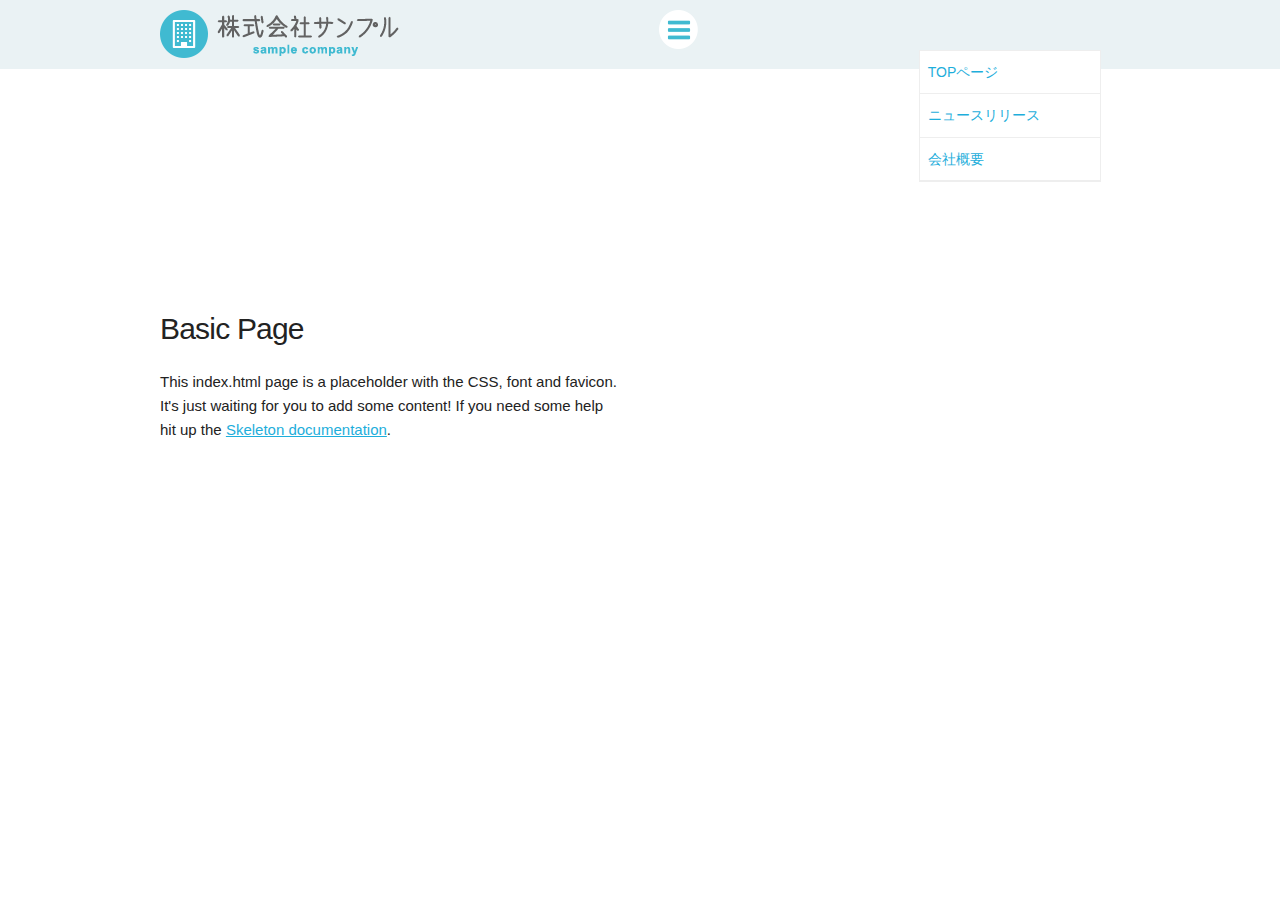
==== index.html @ 2bb3c552 "headerまで" ====
<!DOCTYPE html>
<html lang="ja">
<head>

  <!-- Basic Page Needs
  –––––––––––––––––––––––––––––––––––––––––––––––––– -->
  <meta charset="utf-8">
  <title>Your page title here :)</title>
  <meta name="description" content="">
  <meta name="author" content="">

  <!-- Mobile Specific Metas
  –––––––––––––––––––––––––––––––––––––––––––––––––– -->
  <meta name="viewport" content="width=device-width, initial-scale=1">

  
  <!-- CSS
  –––––––––––––––––––––––––––––––––––––––––––––––––– -->
  <link rel="stylesheet" href="css/normalize.css">
  <link rel="stylesheet" href="css/skeleton.css">
  <link rel="stylesheet" href="css/sample.css">

  <!-- Favicon
  –––––––––––––––––––––––––––––––––––––––––––––––––– -->
  <link rel="icon" type="image/png" href="images/favicon.png">

</head>
<body>
<header>
  <div id="header_in" class="container">
    <div class="row">
      <div class="six columns logo">

        <img class="u-max-full-width" src="images/top/logo.png" alt="株式会社サンプル" srcset="images/top/logo@2x.png 2x" />

      </div>
      <div class="six columns navi">

        <div class="sp_navi">
          <img id="sp_navi_btn" class="u-max-full-width" src="images/top/sp_navi.png" alt="sp_navi" srcset="images/top/sp_navi@2x.png 2x" />

          <ul class="sp_navi_li">
            <li><a href="index.html">TOPページ</a></li>
            <li><a href="news.html">ニュースリリース</a></li>
            <li><a href="company.html">会社概要</a></li>
          </ul>
        </div>
        <!-- sp_navi -->

      </div>
    </div>
    <!-- row -->
 </div>
  <!-- header_in -->
</header>
  <!-- Primary Page Layout
  –––––––––––––––––––––––––––––––––––––––––––––––––– -->
  <div class="container">
    <div class="row">
      <div class="one-half column" style="margin-top: 25%">
        <h4>Basic Page</h4>
        <p>This index.html page is a placeholder with the CSS, font and favicon. It's just waiting for you to add some content! If you need some help hit up the <a href="http://www.getskeleton.com">Skeleton documentation</a>.</p>
      </div>
    </div>
  </div>

<!-- End Document
  –––––––––––––––––––––––––––––––––––––––––––––––––– -->
</body>
</html>
---- css/skeleton.css ----
/*
* Skeleton V2.0.4
* Copyright 2014, Dave Gamache
* www.getskeleton.com
* Free to use under the MIT license.
* http://www.opensource.org/licenses/mit-license.php
* 12/29/2014
*/


/* Table of contents
––––––––––––––––––––––––––––––––––––––––––––––––––
- Grid
- Base Styles
- Typography
- Links
- Buttons
- Forms
- Lists
- Code
- Tables
- Spacing
- Utilities
- Clearing
- Media Queries
*/


/* Grid
–––––––––––––––––––––––––––––––––––––––––––––––––– */
.container {
  position: relative;
  width: 100%;
  max-width: 960px;
  margin: 0 auto;
  padding: 0 20px;
  box-sizing: border-box; }
.column,
.columns {
  width: 100%;
  float: left;
  box-sizing: border-box; }

/* For devices larger than 400px */
@media (min-width: 400px) {
  .container {
    width: 85%;
    padding: 0; }
}

/* For devices larger than 550px */
@media (min-width: 550px) {
  .container {
    width: 80%; }
  .column,
  .columns {
    margin-left: 4%; }
  .column:first-child,
  .columns:first-child {
    margin-left: 0; }

  .one.column,
  .one.columns                    { width: 4.66666666667%; }
  .two.columns                    { width: 13.3333333333%; }
  .three.columns                  { width: 22%;            }
  .four.columns                   { width: 30.6666666667%; }
  .five.columns                   { width: 39.3333333333%; }
  .six.columns                    { width: 48%;            }
  .seven.columns                  { width: 56.6666666667%; }
  .eight.columns                  { width: 65.3333333333%; }
  .nine.columns                   { width: 74.0%;          }
  .ten.columns                    { width: 82.6666666667%; }
  .eleven.columns                 { width: 91.3333333333%; }
  .twelve.columns                 { width: 100%; margin-left: 0; }

  .one-third.column               { width: 30.6666666667%; }
  .two-thirds.column              { width: 65.3333333333%; }

  .one-half.column                { width: 48%; }

  /* Offsets */
  .offset-by-one.column,
  .offset-by-one.columns          { margin-left: 8.66666666667%; }
  .offset-by-two.column,
  .offset-by-two.columns          { margin-left: 17.3333333333%; }
  .offset-by-three.column,
  .offset-by-three.columns        { margin-left: 26%;            }
  .offset-by-four.column,
  .offset-by-four.columns         { margin-left: 34.6666666667%; }
  .offset-by-five.column,
  .offset-by-five.columns         { margin-left: 43.3333333333%; }
  .offset-by-six.column,
  .offset-by-six.columns          { margin-left: 52%;            }
  .offset-by-seven.column,
  .offset-by-seven.columns        { margin-left: 60.6666666667%; }
  .offset-by-eight.column,
  .offset-by-eight.columns        { margin-left: 69.3333333333%; }
  .offset-by-nine.column,
  .offset-by-nine.columns         { margin-left: 78.0%;          }
  .offset-by-ten.column,
  .offset-by-ten.columns          { margin-left: 86.6666666667%; }
  .offset-by-eleven.column,
  .offset-by-eleven.columns       { margin-left: 95.3333333333%; }

  .offset-by-one-third.column,
  .offset-by-one-third.columns    { margin-left: 34.6666666667%; }
  .offset-by-two-thirds.column,
  .offset-by-two-thirds.columns   { margin-left: 69.3333333333%; }

  .offset-by-one-half.column,
  .offset-by-one-half.columns     { margin-left: 52%; }

}


/* Base Styles
–––––––––––––––––––––––––––––––––––––––––––––––––– */
/* NOTE
html is set to 62.5% so that all the REM measurements throughout Skeleton
are based on 10px sizing. So basically 1.5rem = 15px :) */
html {
  font-size: 62.5%; }
body {
  font-size: 1.5em; /* currently ems cause chrome bug misinterpreting rems on body element */
  line-height: 1.6;
  font-weight: 400;
  font-family: "Raleway", "HelveticaNeue", "Helvetica Neue", Helvetica, Arial, sans-serif;
  color: #222; }


/* Typography
–––––––––––––––––––––––––––––––––––––––––––––––––– */
h1, h2, h3, h4, h5, h6 {
  margin-top: 0;
  margin-bottom: 2rem;
  font-weight: 300; }
h1 { font-size: 4.0rem; line-height: 1.2;  letter-spacing: -.1rem;}
h2 { font-size: 3.6rem; line-height: 1.25; letter-spacing: -.1rem; }
h3 { font-size: 3.0rem; line-height: 1.3;  letter-spacing: -.1rem; }
h4 { font-size: 2.4rem; line-height: 1.35; letter-spacing: -.08rem; }
h5 { font-size: 1.8rem; line-height: 1.5;  letter-spacing: -.05rem; }
h6 { font-size: 1.5rem; line-height: 1.6;  letter-spacing: 0; }

/* Larger than phablet */
@media (min-width: 550px) {
  h1 { font-size: 5.0rem; }
  h2 { font-size: 4.2rem; }
  h3 { font-size: 3.6rem; }
  h4 { font-size: 3.0rem; }
  h5 { font-size: 2.4rem; }
  h6 { font-size: 1.5rem; }
}

p {
  margin-top: 0; }


/* Links
–––––––––––––––––––––––––––––––––––––––––––––––––– */
a {
  color: #1EAEDB; }
a:hover {
  color: #0FA0CE; }


/* Buttons
–––––––––––––––––––––––––––––––––––––––––––––––––– */
.button,
button,
input[type="submit"],
input[type="reset"],
input[type="button"] {
  display: inline-block;
  height: 38px;
  padding: 0 30px;
  color: #555;
  text-align: center;
  font-size: 11px;
  font-weight: 600;
  line-height: 38px;
  letter-spacing: .1rem;
  text-transform: uppercase;
  text-decoration: none;
  white-space: nowrap;
  background-color: transparent;
  border-radius: 4px;
  border: 1px solid #bbb;
  cursor: pointer;
  box-sizing: border-box; }
.button:hover,
button:hover,
input[type="submit"]:hover,
input[type="reset"]:hover,
input[type="button"]:hover,
.button:focus,
button:focus,
input[type="submit"]:focus,
input[type="reset"]:focus,
input[type="button"]:focus {
  color: #333;
  border-color: #888;
  outline: 0; }
.button.button-primary,
button.button-primary,
input[type="submit"].button-primary,
input[type="reset"].button-primary,
input[type="button"].button-primary {
  color: #FFF;
  background-color: #33C3F0;
  border-color: #33C3F0; }
.button.button-primary:hover,
button.button-primary:hover,
input[type="submit"].button-primary:hover,
input[type="reset"].button-primary:hover,
input[type="button"].button-primary:hover,
.button.button-primary:focus,
button.button-primary:focus,
input[type="submit"].button-primary:focus,
input[type="reset"].button-primary:focus,
input[type="button"].button-primary:focus {
  color: #FFF;
  background-color: #1EAEDB;
  border-color: #1EAEDB; }


/* Forms
–––––––––––––––––––––––––––––––––––––––––––––––––– */
input[type="email"],
input[type="number"],
input[type="search"],
input[type="text"],
input[type="tel"],
input[type="url"],
input[type="password"],
textarea,
select {
  height: 38px;
  padding: 6px 10px; /* The 6px vertically centers text on FF, ignored by Webkit */
  background-color: #fff;
  border: 1px solid #D1D1D1;
  border-radius: 4px;
  box-shadow: none;
  box-sizing: border-box; }
/* Removes awkward default styles on some inputs for iOS */
input[type="email"],
input[type="number"],
input[type="search"],
input[type="text"],
input[type="tel"],
input[type="url"],
input[type="password"],
textarea {
  -webkit-appearance: none;
     -moz-appearance: none;
          appearance: none; }
textarea {
  min-height: 65px;
  padding-top: 6px;
  padding-bottom: 6px; }
input[type="email"]:focus,
input[type="number"]:focus,
input[type="search"]:focus,
input[type="text"]:focus,
input[type="tel"]:focus,
input[type="url"]:focus,
input[type="password"]:focus,
textarea:focus,
select:focus {
  border: 1px solid #33C3F0;
  outline: 0; }
label,
legend {
  display: block;
  margin-bottom: .5rem;
  font-weight: 600; }
fieldset {
  padding: 0;
  border-width: 0; }
input[type="checkbox"],
input[type="radio"] {
  display: inline; }
label > .label-body {
  display: inline-block;
  margin-left: .5rem;
  font-weight: normal; }


/* Lists
–––––––––––––––––––––––––––––––––––––––––––––––––– */
ul {
  list-style: circle inside; }
ol {
  list-style: decimal inside; }
ol, ul {
  padding-left: 0;
  margin-top: 0; }
ul ul,
ul ol,
ol ol,
ol ul {
  margin: 1.5rem 0 1.5rem 3rem;
  font-size: 90%; }
li {
  margin-bottom: 1rem; }


/* Code
–––––––––––––––––––––––––––––––––––––––––––––––––– */
code {
  padding: .2rem .5rem;
  margin: 0 .2rem;
  font-size: 90%;
  white-space: nowrap;
  background: #F1F1F1;
  border: 1px solid #E1E1E1;
  border-radius: 4px; }
pre > code {
  display: block;
  padding: 1rem 1.5rem;
  white-space: pre; }


/* Tables
–––––––––––––––––––––––––––––––––––––––––––––––––– */
th,
td {
  padding: 12px 15px;
  text-align: left;
  border-bottom: 1px solid #E1E1E1; }
th:first-child,
td:first-child {
  padding-left: 0; }
th:last-child,
td:last-child {
  padding-right: 0; }


/* Spacing
–––––––––––––––––––––––––––––––––––––––––––––––––– */
button,
.button {
  margin-bottom: 1rem; }
input,
textarea,
select,
fieldset {
  margin-bottom: 1.5rem; }
pre,
blockquote,
dl,
figure,
table,
p,
ul,
ol,
form {
  margin-bottom: 2.5rem; }


/* Utilities
–––––––––––––––––––––––––––––––––––––––––––––––––– */
.u-full-width {
  width: 100%;
  box-sizing: border-box; }
.u-max-full-width {
  max-width: 100%;
  box-sizing: border-box; }
.u-pull-right {
  float: right; }
.u-pull-left {
  float: left; }


/* Misc
–––––––––––––––––––––––––––––––––––––––––––––––––– */
hr {
  margin-top: 3rem;
  margin-bottom: 3.5rem;
  border-width: 0;
  border-top: 1px solid #E1E1E1; }


/* Clearing
–––––––––––––––––––––––––––––––––––––––––––––––––– */

/* Self Clearing Goodness */
.container:after,
.row:after,
.u-cf {
  content: "";
  display: table;
  clear: both; }


/* Media Queries
–––––––––––––––––––––––––––––––––––––––––––––––––– */
/*
Note: The best way to structure the use of media queries is to create the queries
near the relevant code. For example, if you wanted to change the styles for buttons
on small devices, paste the mobile query code up in the buttons section and style it
there.
*/


/* Larger than mobile */
@media (min-width: 400px) {}

/* Larger than phablet (also point when grid becomes active) */
@media (min-width: 550px) {}

/* Larger than tablet */
@media (min-width: 750px) {}

/* Larger than desktop */
@media (min-width: 1000px) {}

/* Larger than Desktop HD */
@media (min-width: 1200px) {}
---- css/sample.css ----
html {
  font-size: 62.5%; }

header {
  background: #eaf2f4; }
  header #header_in {
    padding-top: 10px;
    padding-bottom: 4px; }
  @media (max-width: 550px) {
    header .logo {
      width: 190px; }
    header .navi {
      width: 40px;
      float: right; } }
  header .sp_navi_li {
    width: 180px;
    position: absolute;
    top: 50px;
    right: 2%;
    border: 1px solid #eee;
    background: white;
    margin: 0;
    padding: 0; }
    header .sp_navi_li li {
      list-style: none;
      margin: 0;
      padding: 0; }
      header .sp_navi_li li a {
        display: block;
        padding: 10px 8px;
        border-bottom: 1px solid #eee;
        font-size: 14px;
        text-decoration: none; }

/*# sourceMappingURL=sample.css.map */
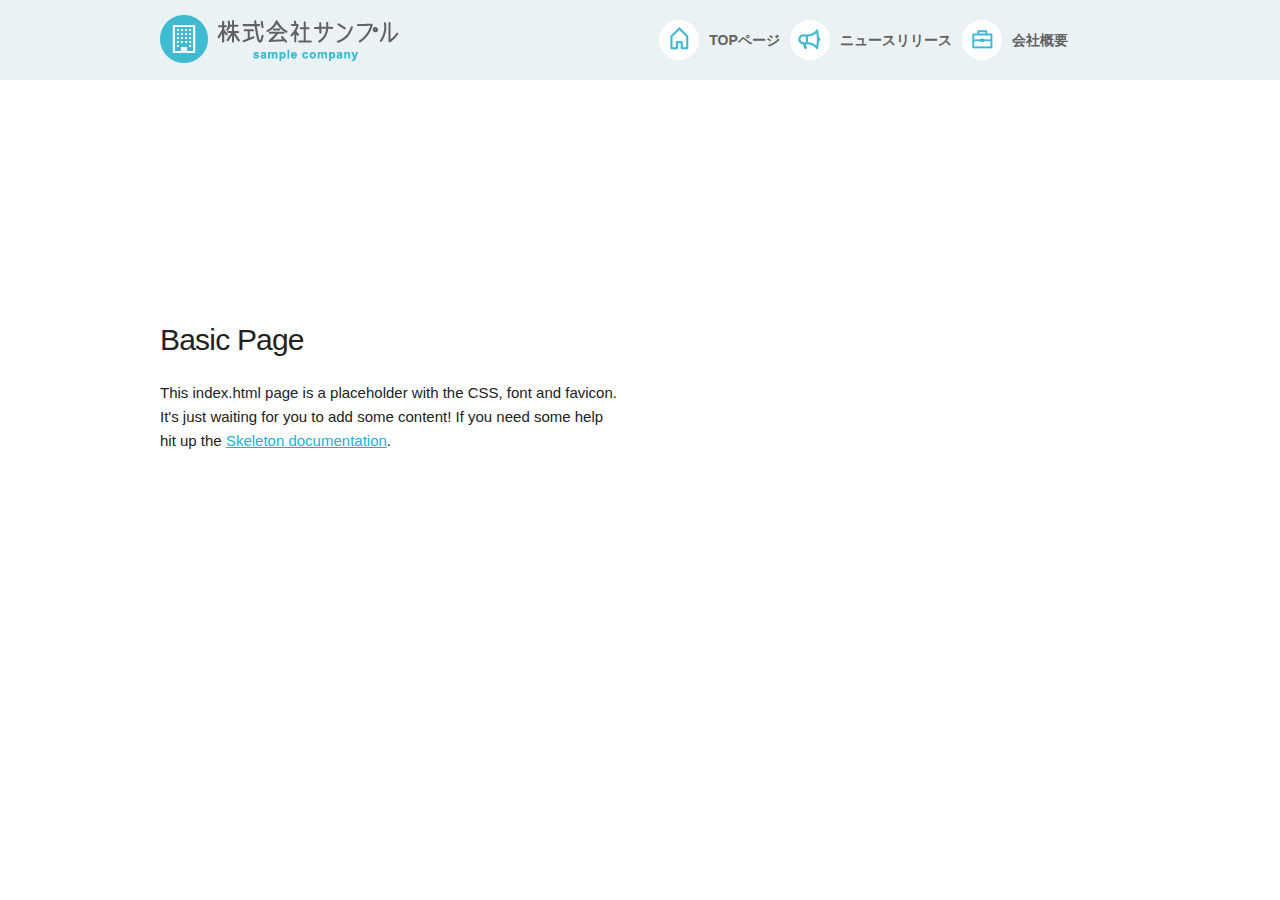
==== commit b99ae2f6: "カバーエリアまで" ====
--- a/index.html
+++ b/index.html
@@ -46,7 +46,14 @@
           </ul>
         </div>
         <!-- sp_navi -->
-
+        
+        <div class="pc_navi">
+          <ul class="pc_navi_li">
+            <li class="navi_toppage"><a href="index.html">TOPページ</a></li>
+            <li class="navi_news"><a href="news.html">ニュースリリース</a></li>
+            <li class="navi_company"><a href="company.html">会社概要</a></li>
+          </ul>
+        </div>
       </div>
     </div>
     <!-- row -->
--- a/css/sample.css
+++ b/css/sample.css
@@ -20,7 +20,8 @@
     border: 1px solid #eee;
     background: white;
     margin: 0;
-    padding: 0; }
+    padding: 0;
+    display: none; }
     header .sp_navi_li li {
       list-style: none;
       margin: 0;
@@ -31,5 +32,80 @@
         border-bottom: 1px solid #eee;
         font-size: 14px;
         text-decoration: none; }
+  @media (min-width: 551px) {
+    header .sp_navi {
+      display: none; }
+    header #header_in {
+      padding: 15px 0 10px 0; }
+    header .pc_navi_li {
+      margin: 0;
+      padding: 0; }
+      header .pc_navi_li li {
+        list-style: none;
+        margin: 5px 0 0 0;
+        padding: 0; }
+        header .pc_navi_li li a {
+          color: #626262;
+          text-decoration: none;
+          font-weight: bold;
+          font-size: 14px;
+          font-size: 1.4rem;
+          float: left;
+          padding-right: 10px; }
+        header .pc_navi_li li a:hover {
+          color: #42b9d0; }
+      header .pc_navi_li li.navi_toppage a {
+        background-repeat: no-repeat;
+        display: inline-block;
+        line-height: 40px;
+        padding-left: 50px;
+        background-image: url("../images/top/navi_top.png");
+        background-size: 40px 40px; } }
+    @media screen and (min-width: 551px) and (-webkit-min-device-pixel-ratio: 2), (min-width: 551px) and (min-resolution: 2dppx) {
+      header .pc_navi_li li.navi_toppage a {
+        background-image: url("../images/top/navi_top@2x.png"); } }
+  @media (min-width: 551px) {
+      header .pc_navi_li li.navi_news a {
+        background-repeat: no-repeat;
+        display: inline-block;
+        line-height: 40px;
+        padding-left: 50px;
+        background-image: url("../images/top/navi_news.png");
+        background-size: 40px 40px; } }
+    @media screen and (min-width: 551px) and (-webkit-min-device-pixel-ratio: 2), (min-width: 551px) and (min-resolution: 2dppx) {
+      header .pc_navi_li li.navi_news a {
+        background-image: url("../images/top/navi_news@2x.png"); } }
+  @media (min-width: 551px) {
+      header .pc_navi_li li.navi_company a {
+        background-repeat: no-repeat;
+        display: inline-block;
+        line-height: 40px;
+        padding-left: 50px;
+        background-image: url("../images/top/navi_company.png");
+        background-size: 40px 40px; } }
+    @media screen and (min-width: 551px) and (-webkit-min-device-pixel-ratio: 2), (min-width: 551px) and (min-resolution: 2dppx) {
+      header .pc_navi_li li.navi_company a {
+        background-image: url("../images/top/navi_company@2x.png"); } }
+
+  @media (max-width: 550px) {
+    header .pc_navi {
+      display: none; } }
+
+#cover_area {
+  text-align: center;
+  padding: 80px 0;
+  background-image: url("../images/top/cover.jpg");
+  background-size: cover; }
+  @media screen and (-webkit-min-device-pixel-ratio: 2), (min-resolution: 2dppx) {
+    #cover_area {
+      background-image: url("../images/top/cover@2x.jpg"); } }
+  @media (min-width: 551px) {
+    #cover_area {
+      text-align: left;
+      height: 420px;
+      padding: 0; }
+      #cover_area img {
+        margin-top: 180px;
+        margin-left: 70px; } }
 
 /*# sourceMappingURL=sample.css.map */
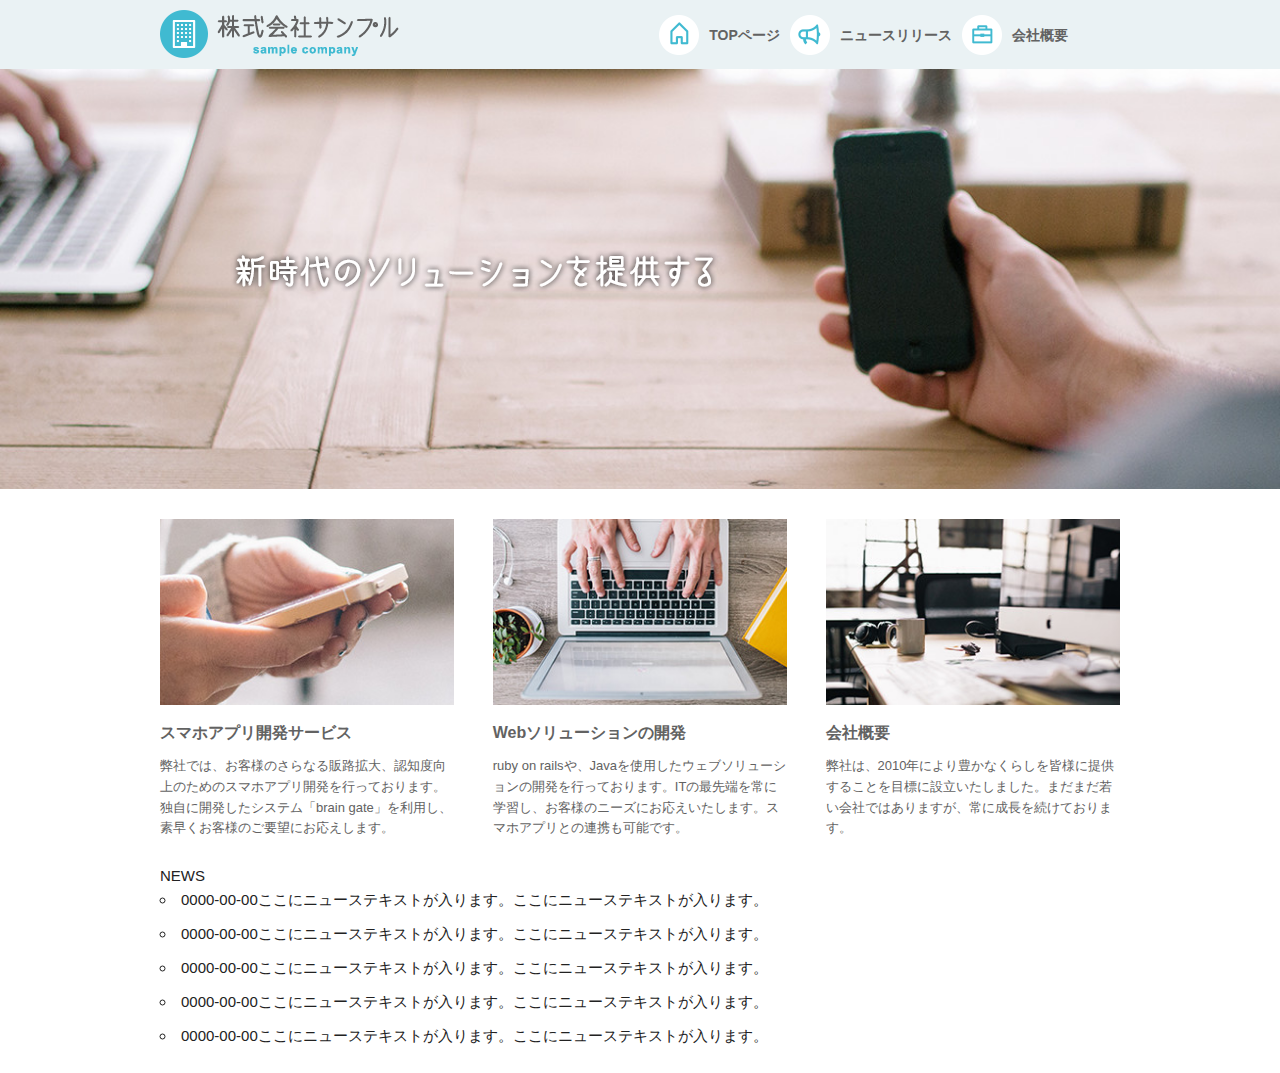
==== commit df94097e: "ニュースの途中まで" ====
--- a/index.html
+++ b/index.html
@@ -5,7 +5,7 @@
   <!-- Basic Page Needs
   –––––––––––––––––––––––––––––––––––––––––––––––––– -->
   <meta charset="utf-8">
-  <title>Your page title here :)</title>
+  <title>株式会社サンプル</title>
   <meta name="description" content="">
   <meta name="author" content="">
 
@@ -26,52 +26,71 @@
 
 </head>
 <body>
-<header>
-  <div id="header_in" class="container">
-    <div class="row">
-      <div class="six columns logo">
-
-        <img class="u-max-full-width" src="images/top/logo.png" alt="株式会社サンプル" srcset="images/top/logo@2x.png 2x" />
-
+  <header>
+    <div id="header_in" class="container">
+      <div class="row">
+        <div class="six columns logo">
+          <img class="u-max-full-width" src="images/top/logo.png" alt="株式会社サンプル" srcset="images/top/logo@2x.png 2x" />
+        </div>
+        <div class="six columns navi">
+          <div class="sp_navi">
+            <img id="sp_navi_btn" class="u-max-full-width" src="images/top/sp_navi.png" alt="sp_navi" srcset="images/top/sp_navi@2x.png 2x" />
+            <ul class="sp_navi_li">
+              <li><a href="index.html">TOPページ</a></li>
+              <li><a href="news.html">ニュースリリース</a></li>
+              <li><a href="company.html">会社概要</a></li>
+            </ul>
+          </div><!--sp_navi-->
+          <div class="pc_navi">
+            <ul class="pc_navi_li">
+              <li class="navi_toppage"><a href="index.html">TOPページ</a></li>
+              <li class="navi_news"><a href="news.html">ニュースリリース</a></li>
+              <li class="navi_company"><a href="company.html">会社概要</a></li>
+            </ul>
+          </div>
+        </div>
+      </div><!--row-->
+    </div>
+  </header>
+  <div id="cover_area">
+    <div class="container">
+      <div class="twelve columns">
+        <img class="u-max-full-width" src="images/top/cover_read.png" alt="新時代のソリューションを提供する" srcset="images/top/cover_read@2x.png 2x" />
       </div>
-      <div class="six columns navi">
-
-        <div class="sp_navi">
-          <img id="sp_navi_btn" class="u-max-full-width" src="images/top/sp_navi.png" alt="sp_navi" srcset="images/top/sp_navi@2x.png 2x" />
-
-          <ul class="sp_navi_li">
-            <li><a href="index.html">TOPページ</a></li>
-            <li><a href="news.html">ニュースリリース</a></li>
-            <li><a href="company.html">会社概要</a></li>
-          </ul>
-        </div>
-        <!-- sp_navi -->
-        
-        <div class="pc_navi">
-          <ul class="pc_navi_li">
-            <li class="navi_toppage"><a href="index.html">TOPページ</a></li>
-            <li class="navi_news"><a href="news.html">ニュースリリース</a></li>
-            <li class="navi_company"><a href="company.html">会社概要</a></li>
+    </div>
+  </div>
+  <div id="service_area">
+    <div class="container">
+      <div class="row">
+        <div class="four columns">
+          <img class="u-max-full-width" src="images/top/service_01.jpg" alt="スマホアプリ開発サービス" srcset="images/top/service_01@2x.jpg 2x" />
+          <div class="service_title">スマホアプリ開発サービス</div>
+          <p>弊社では、お客様のさらなる販路拡大、認知度向上のためのスマホアプリ開発を行っております。独自に開発したシステム「brain gate」を利用し、素早くお客様のご要望にお応えします。</p>
+        </div><!--column-->
+        <div class="four columns"><img class="u-max-full-width" src="images/top/service_02.jpg" alt="スマホアプリ開発サービス" srcset="images/top/service_02@2x.jpg 2x" />
+          <div class="service_title">Webソリューションの開発</div>
+          <p>ruby on railsや、Javaを使用したウェブソリューションの開発を行っております。ITの最先端を常に学習し、お客様のニーズにお応えいたします。スマホアプリとの連携も可能です。</p></div><!--column-->
+        <div class="four columns"><img class="u-max-full-width" src="images/top/service_03.jpg" alt="会社概要" srcset="images/top/service_03@2x.jpg 2x" />
+          <div class="service_title">会社概要</div>
+          <p>弊社は、2010年により豊かなくらしを皆様に提供することを目標に設立いたしました。まだまだ若い会社ではありますが、常に成長を続けております。</p></div><!--column-->
+      </div>
+    </div>
+  </div>
+  <div id="news_area">
+    <div class="container">
+      <div class="row">
+        <div class="twelve columns">
+          <div class="news_title">NEWS</div>
+          <ul class="news_lists">
+            <li><span>0000-00-00</span>ここにニューステキストが入ります。ここにニューステキストが入ります。</li>
+            <li><span>0000-00-00</span>ここにニューステキストが入ります。ここにニューステキストが入ります。</li>
+            <li><span>0000-00-00</span>ここにニューステキストが入ります。ここにニューステキストが入ります。</li>
+            <li><span>0000-00-00</span>ここにニューステキストが入ります。ここにニューステキストが入ります。</li>
+            <li><span>0000-00-00</span>ここにニューステキストが入ります。ここにニューステキストが入ります。</li>
           </ul>
         </div>
       </div>
     </div>
-    <!-- row -->
- </div>
-  <!-- header_in -->
-</header>
-  <!-- Primary Page Layout
-  –––––––––––––––––––––––––––––––––––––––––––––––––– -->
-  <div class="container">
-    <div class="row">
-      <div class="one-half column" style="margin-top: 25%">
-        <h4>Basic Page</h4>
-        <p>This index.html page is a placeholder with the CSS, font and favicon. It's just waiting for you to add some content! If you need some help hit up the <a href="http://www.getskeleton.com">Skeleton documentation</a>.</p>
-      </div>
-    </div>
   </div>
-
-<!-- End Document
-  –––––––––––––––––––––––––––––––––––––––––––––––––– -->
 </body>
 </html>
--- a/css/sample.css
+++ b/css/sample.css
@@ -6,12 +6,6 @@
   header #header_in {
     padding-top: 10px;
     padding-bottom: 4px; }
-  @media (max-width: 550px) {
-    header .logo {
-      width: 190px; }
-    header .navi {
-      width: 40px;
-      float: right; } }
   header .sp_navi_li {
     width: 180px;
     position: absolute;
@@ -22,74 +16,12 @@
     margin: 0;
     padding: 0;
     display: none; }
-    header .sp_navi_li li {
-      list-style: none;
-      margin: 0;
-      padding: 0; }
-      header .sp_navi_li li a {
-        display: block;
-        padding: 10px 8px;
-        border-bottom: 1px solid #eee;
-        font-size: 14px;
-        text-decoration: none; }
-  @media (min-width: 551px) {
-    header .sp_navi {
-      display: none; }
-    header #header_in {
-      padding: 15px 0 10px 0; }
-    header .pc_navi_li {
-      margin: 0;
-      padding: 0; }
-      header .pc_navi_li li {
-        list-style: none;
-        margin: 5px 0 0 0;
-        padding: 0; }
-        header .pc_navi_li li a {
-          color: #626262;
-          text-decoration: none;
-          font-weight: bold;
-          font-size: 14px;
-          font-size: 1.4rem;
-          float: left;
-          padding-right: 10px; }
-        header .pc_navi_li li a:hover {
-          color: #42b9d0; }
-      header .pc_navi_li li.navi_toppage a {
-        background-repeat: no-repeat;
-        display: inline-block;
-        line-height: 40px;
-        padding-left: 50px;
-        background-image: url("../images/top/navi_top.png");
-        background-size: 40px 40px; } }
-    @media screen and (min-width: 551px) and (-webkit-min-device-pixel-ratio: 2), (min-width: 551px) and (min-resolution: 2dppx) {
-      header .pc_navi_li li.navi_toppage a {
-        background-image: url("../images/top/navi_top@2x.png"); } }
-  @media (min-width: 551px) {
-      header .pc_navi_li li.navi_news a {
-        background-repeat: no-repeat;
-        display: inline-block;
-        line-height: 40px;
-        padding-left: 50px;
-        background-image: url("../images/top/navi_news.png");
-        background-size: 40px 40px; } }
-    @media screen and (min-width: 551px) and (-webkit-min-device-pixel-ratio: 2), (min-width: 551px) and (min-resolution: 2dppx) {
-      header .pc_navi_li li.navi_news a {
-        background-image: url("../images/top/navi_news@2x.png"); } }
-  @media (min-width: 551px) {
-      header .pc_navi_li li.navi_company a {
-        background-repeat: no-repeat;
-        display: inline-block;
-        line-height: 40px;
-        padding-left: 50px;
-        background-image: url("../images/top/navi_company.png");
-        background-size: 40px 40px; } }
-    @media screen and (min-width: 551px) and (-webkit-min-device-pixel-ratio: 2), (min-width: 551px) and (min-resolution: 2dppx) {
-      header .pc_navi_li li.navi_company a {
-        background-image: url("../images/top/navi_company@2x.png"); } }
-
-  @media (max-width: 550px) {
-    header .pc_navi {
-      display: none; } }
+    header .sp_navi_li a {
+      display: block;
+      padding: 10px 8px;
+      border-bottom: 1px solid #eee;
+      font-size: 14px;
+      text-decoration: none; }
 
 #cover_area {
   text-align: center;
@@ -99,13 +31,104 @@
   @media screen and (-webkit-min-device-pixel-ratio: 2), (min-resolution: 2dppx) {
     #cover_area {
       background-image: url("../images/top/cover@2x.jpg"); } }
-  @media (min-width: 551px) {
-    #cover_area {
-      text-align: left;
-      height: 420px;
+
+#service_area {
+  padding-top: 20px; }
+  #service_area .columns {
+    color: #626262; }
+    #service_area .columns .service_title {
+      font-size: 18px;
+      font-size: 1.8rem;
+      font-weight: bold;
+      margin-top: 8px; }
+    #service_area .columns p {
+      font-size: 15px;
+      font-size: 1.5rem;
+      margin-top: 10px; }
+
+@media (max-width: 550px) {
+  .logo {
+    width: 190px; }
+
+  .navi {
+    width: 40px;
+    float: right; }
+
+  .pc_navi {
+    display: none; } }
+@media (min-width: 551px) {
+  .sp_navi {
+    display: none; }
+
+  #header_in {
+    padding: 15px 0 10px 0; }
+
+  .pc_navi_li {
+    margin: 0;
+    padding: 0; }
+    .pc_navi_li li {
+      list-style: none;
+      margin: 5px 0 0 0;
       padding: 0; }
-      #cover_area img {
-        margin-top: 180px;
-        margin-left: 70px; } }
+      .pc_navi_li li a {
+        color: #626262;
+        text-decoration: none;
+        font-weight: bold;
+        font-size: 14px;
+        font-size: 1.4rem;
+        float: left;
+        padding-right: 10px; }
+      .pc_navi_li li a:hover {
+        color: #42b9d0; }
+    .pc_navi_li li.navi_toppage a {
+      background-repeat: no-repeat;
+      display: inline-block;
+      line-height: 40px;
+      padding-left: 50px;
+      background-image: url("../images/top/navi_top.png");
+      background-size: 40px 40px; } }
+    @media screen and (min-width: 551px) and (-webkit-min-device-pixel-ratio: 2), (min-width: 551px) and (min-resolution: 2dppx) {
+      .pc_navi_li li.navi_toppage a {
+        background-image: url("../images/top/navi_top@2x.png"); } }
+@media (min-width: 551px) {
+    .pc_navi_li li.navi_news a {
+      background-repeat: no-repeat;
+      display: inline-block;
+      line-height: 40px;
+      padding-left: 50px;
+      background-image: url("../images/top/navi_news.png");
+      background-size: 40px 40px; } }
+    @media screen and (min-width: 551px) and (-webkit-min-device-pixel-ratio: 2), (min-width: 551px) and (min-resolution: 2dppx) {
+      .pc_navi_li li.navi_news a {
+        background-image: url("../images/top/navi_news@2x.png"); } }
+@media (min-width: 551px) {
+    .pc_navi_li li.navi_company a {
+      background-repeat: no-repeat;
+      display: inline-block;
+      line-height: 40px;
+      padding-left: 50px;
+      background-image: url("../images/top/navi_company.png");
+      background-size: 40px 40px; } }
+    @media screen and (min-width: 551px) and (-webkit-min-device-pixel-ratio: 2), (min-width: 551px) and (min-resolution: 2dppx) {
+      .pc_navi_li li.navi_company a {
+        background-image: url("../images/top/navi_company@2x.png"); } }
+
+@media (min-width: 551px) {
+  #cover_area {
+    text-align: left;
+    height: 420px;
+    padding: 0; }
+    #cover_area img {
+      margin-top: 180px;
+      margin-left: 70px; }
+
+  #service_area {
+    padding-top: 30px; }
+    #service_area .columns .service_title {
+      font-size: 16px;
+      font-size: 1.6rem; }
+    #service_area .columns p {
+      font-size: 13px;
+      font-size: 1.3rem; } }
 
 /*# sourceMappingURL=sample.css.map */
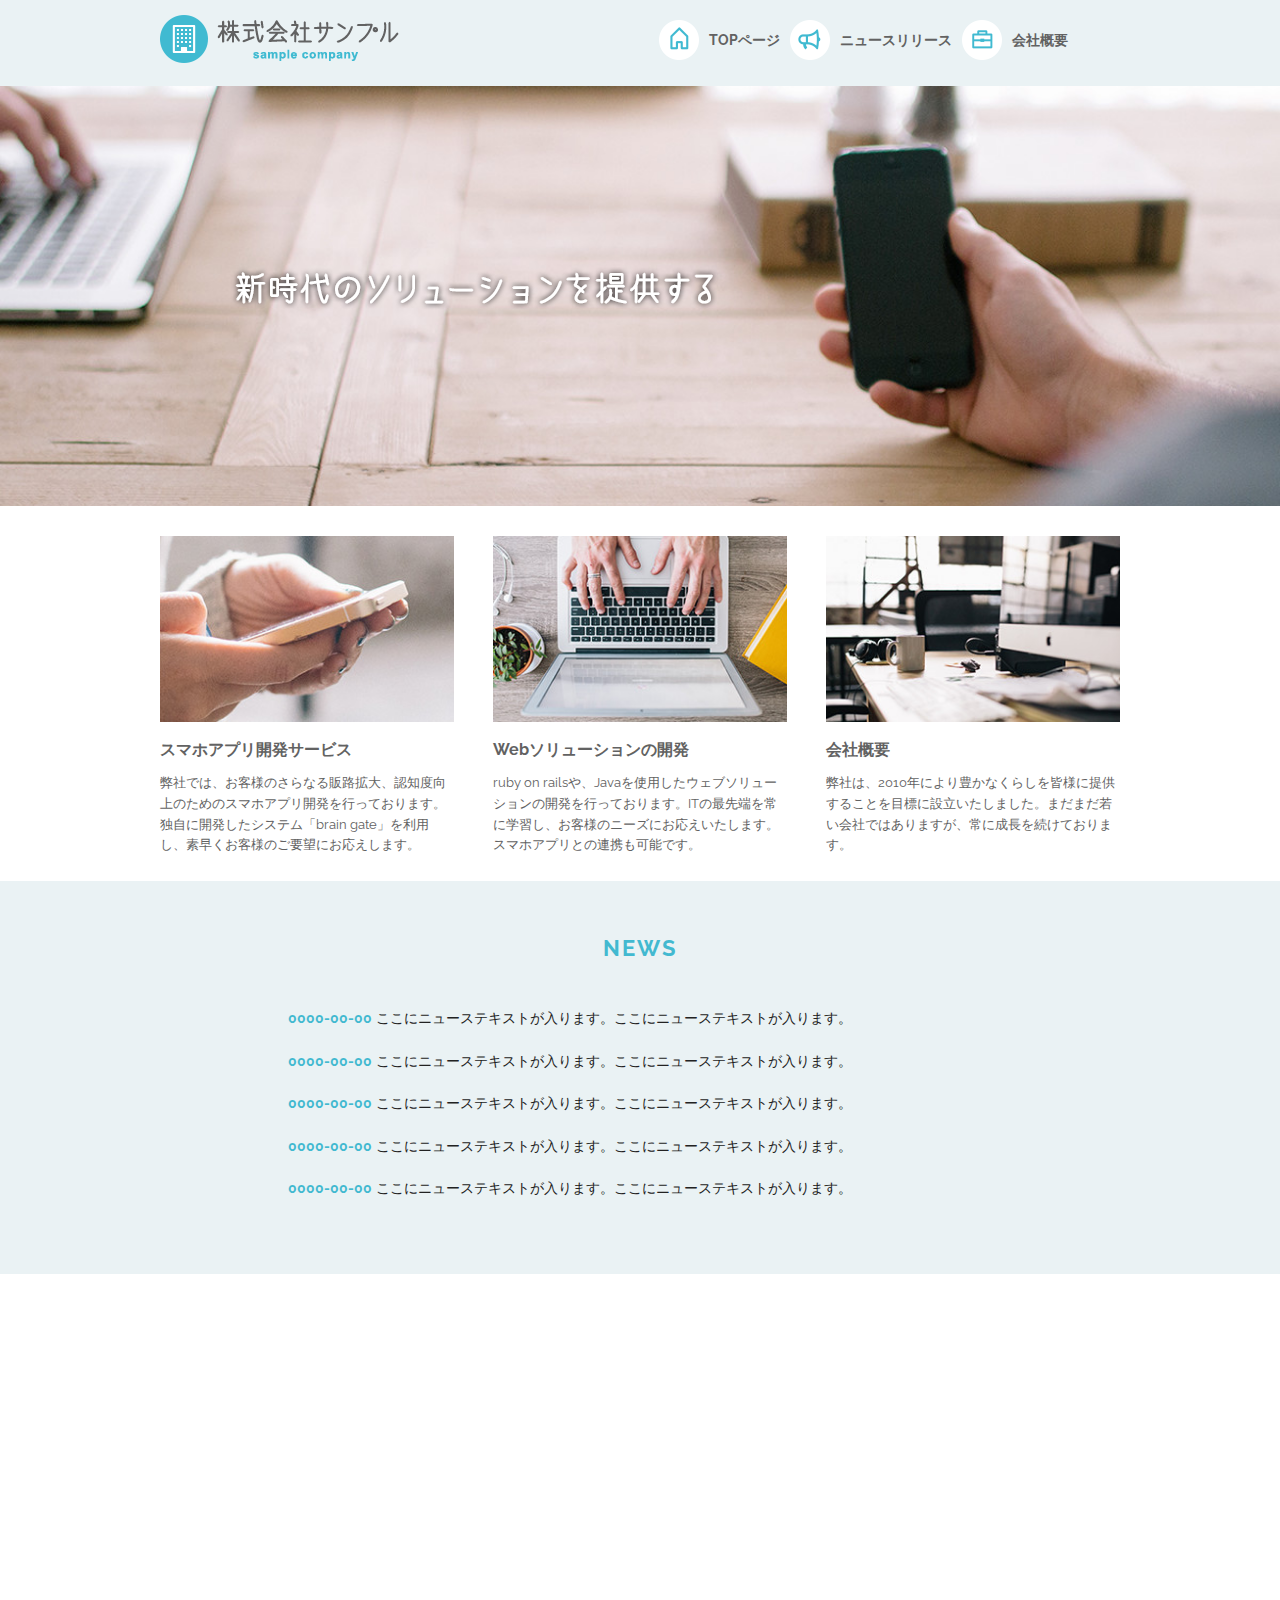
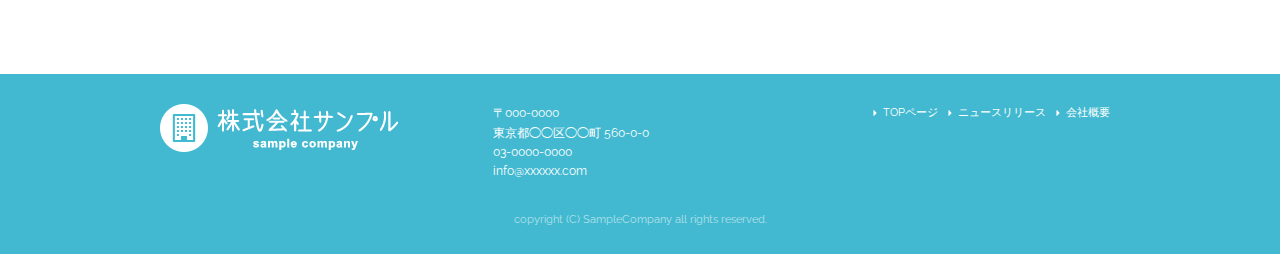
==== commit 95eced1c: "復習１回目" ====
--- a/index.html
+++ b/index.html
@@ -13,7 +13,10 @@
   –––––––––––––––––––––––––––––––––––––––––––––––––– -->
   <meta name="viewport" content="width=device-width, initial-scale=1">
 
-  
+  <!-- FONT
+  –––––––––––––––––––––––––––––––––––––––––––––––––– -->
+  <link href="//fonts.googleapis.com/css?family=Raleway:400,300,600" rel="stylesheet" type="text/css">
+
   <!-- CSS
   –––––––––––––––––––––––––––––––––––––––––––––––––– -->
   <link rel="stylesheet" href="css/normalize.css">
@@ -26,71 +29,235 @@
 
 </head>
 <body>
-  <header>
-    <div id="header_in" class="container">
-      <div class="row">
-        <div class="six columns logo">
-          <img class="u-max-full-width" src="images/top/logo.png" alt="株式会社サンプル" srcset="images/top/logo@2x.png 2x" />
-        </div>
-        <div class="six columns navi">
-          <div class="sp_navi">
-            <img id="sp_navi_btn" class="u-max-full-width" src="images/top/sp_navi.png" alt="sp_navi" srcset="images/top/sp_navi@2x.png 2x" />
-            <ul class="sp_navi_li">
-              <li><a href="index.html">TOPページ</a></li>
-              <li><a href="news.html">ニュースリリース</a></li>
-              <li><a href="company.html">会社概要</a></li>
-            </ul>
-          </div><!--sp_navi-->
-          <div class="pc_navi">
-            <ul class="pc_navi_li">
-              <li class="navi_toppage"><a href="index.html">TOPページ</a></li>
-              <li class="navi_news"><a href="news.html">ニュースリリース</a></li>
-              <li class="navi_company"><a href="company.html">会社概要</a></li>
-            </ul>
-          </div>
-        </div>
-      </div><!--row-->
-    </div>
-  </header>
-  <div id="cover_area">
-    <div class="container">
-      <div class="twelve columns">
-        <img class="u-max-full-width" src="images/top/cover_read.png" alt="新時代のソリューションを提供する" srcset="images/top/cover_read@2x.png 2x" />
-      </div>
-    </div>
-  </div>
-  <div id="service_area">
-    <div class="container">
-      <div class="row">
-        <div class="four columns">
-          <img class="u-max-full-width" src="images/top/service_01.jpg" alt="スマホアプリ開発サービス" srcset="images/top/service_01@2x.jpg 2x" />
-          <div class="service_title">スマホアプリ開発サービス</div>
-          <p>弊社では、お客様のさらなる販路拡大、認知度向上のためのスマホアプリ開発を行っております。独自に開発したシステム「brain gate」を利用し、素早くお客様のご要望にお応えします。</p>
-        </div><!--column-->
-        <div class="four columns"><img class="u-max-full-width" src="images/top/service_02.jpg" alt="スマホアプリ開発サービス" srcset="images/top/service_02@2x.jpg 2x" />
-          <div class="service_title">Webソリューションの開発</div>
-          <p>ruby on railsや、Javaを使用したウェブソリューションの開発を行っております。ITの最先端を常に学習し、お客様のニーズにお応えいたします。スマホアプリとの連携も可能です。</p></div><!--column-->
-        <div class="four columns"><img class="u-max-full-width" src="images/top/service_03.jpg" alt="会社概要" srcset="images/top/service_03@2x.jpg 2x" />
-          <div class="service_title">会社概要</div>
-          <p>弊社は、2010年により豊かなくらしを皆様に提供することを目標に設立いたしました。まだまだ若い会社ではありますが、常に成長を続けております。</p></div><!--column-->
-      </div>
-    </div>
-  </div>
-  <div id="news_area">
-    <div class="container">
-      <div class="row">
-        <div class="twelve columns">
-          <div class="news_title">NEWS</div>
-          <ul class="news_lists">
-            <li><span>0000-00-00</span>ここにニューステキストが入ります。ここにニューステキストが入ります。</li>
-            <li><span>0000-00-00</span>ここにニューステキストが入ります。ここにニューステキストが入ります。</li>
-            <li><span>0000-00-00</span>ここにニューステキストが入ります。ここにニューステキストが入ります。</li>
-            <li><span>0000-00-00</span>ここにニューステキストが入ります。ここにニューステキストが入ります。</li>
-            <li><span>0000-00-00</span>ここにニューステキストが入ります。ここにニューステキストが入ります。</li>
+
+  <!-- Primary Page Layout
+  –––––––––––––––––––––––––––––––––––––––––––––––––– -->
+<header>
+  <div id="header_in" class="container">
+    <div class="row">
+      <div class="six columns logo">
+
+        <h1><a href="index.html"><img class="u-max-full-width" src="images/top/logo.png" alt="株式会社サンプル" srcset="images/top/logo@2x.png 2x" /></a></h1>
+
+      </div>
+      <div class="six columns navi">
+
+        <div class="sp_navi">
+          <img id="sp_navi_btn" class="u-max-full-width" src="images/top/sp_navi.png" alt="sp_navi" srcset="images/top/sp_navi@2x.png 2x" />
+
+          <ul class="sp_navi_li">
+            <li><a href="index.html">TOPページ</a></li>
+            <li><a href="news.html">ニュースリリース</a></li>
+            <li><a href="company.html">会社概要</a></li>
           </ul>
         </div>
-      </div>
-    </div>
-  </div>
+        <!-- sp_navi -->
+
+        <div class="pc_navi">
+
+          <ul class="pc_navi_li">
+            <li class="navi_toppage"><a href="index.html">TOPページ</a></li>
+            <li class="navi_news"><a href="news.html">ニュースリリース</a></li>
+            <li class="navi_company"><a href="company.html">会社概要</a></li>
+          </ul>
+
+        </div>
+        <!-- pc_navi -->
+
+      </div>
+    </div>
+    <!-- row -->
+  </div>
+  <!-- header_in -->
+</header>
+
+
+<div id="cover_area">
+  <div class="container">
+
+    <div class="row">
+      <div class="twelve columns">
+
+        <img class="u-max-full-width" src="images/top/cover_read.png" alt="新時代のソリューションを提供する" srcset="images/top/cover_read@2x.png 2x" />
+
+      </div>
+    </div>
+
+  </div>
+</div>
+<!-- #cover -->
+
+
+
+<div id="service_area">
+
+  <div class="container">
+    <div class="row">
+
+      <div class="four columns">
+
+        <img class="u-max-full-width" src="images/top/service_01.jpg" alt="スマホアプリ開発サービス" srcset="images/top/service_01@2x.jpg 2x" />
+
+        <div class="service_title">スマホアプリ開発サービス</div>
+        <p>弊社では、お客様のさらなる販路拡大、認知度向上のためのスマホアプリ開発を行っております。独自に開発したシステム「brain gate」を利用し、素早くお客様のご要望にお応えします。</p>
+
+      </div><!-- column -->
+      <div class="four columns">
+
+        <img class="u-max-full-width" src="images/top/service_02.jpg" alt="Webソリューションの開発" srcset="images/top/service_02@2x.jpg 2x" />
+
+        <div class="service_title">Webソリューションの開発</div>
+        <p>ruby on railsや、Javaを使用したウェブソリューションの開発を行っております。ITの最先端を常に学習し、お客様のニーズにお応えいたします。スマホアプリとの連携も可能です。</p>
+
+      </div><!-- column -->
+      <div class="four columns">
+
+        <img class="u-max-full-width" src="images/top/service_03.jpg" alt="会社概要" srcset="images/top/service_03@2x.jpg 2x" />
+
+        <div class="service_title">会社概要</div>
+        <p>弊社は、2010年により豊かなくらしを皆様に提供することを目標に設立いたしました。まだまだ若い会社ではありますが、常に成長を続けております。</p>
+
+      </div><!-- column -->
+
+    </div>
+  </div>
+
+</div>
+<!-- #service_area -->
+
+<div id="news_area">
+
+  <div class="container">
+    <div class="row">
+
+      <div class="twelve columns">
+
+        <div class="news_title">NEWS</div>
+
+        <ul class="news_lists">
+          <li><span>0000-00-00</span> ここにニューステキストが入ります。ここにニューステキストが入ります。</li>
+          <li><span>0000-00-00</span> ここにニューステキストが入ります。ここにニューステキストが入ります。</li>
+          <li><span>0000-00-00</span> ここにニューステキストが入ります。ここにニューステキストが入ります。</li>
+          <li><span>0000-00-00</span> ここにニューステキストが入ります。ここにニューステキストが入ります。</li>
+          <li><span>0000-00-00</span> ここにニューステキストが入ります。ここにニューステキストが入ります。</li>
+        </ul>
+
+      </div>
+
+    </div>
+  </div>
+
+</div>
+<!-- #news_area -->
+
+<div id="googlemap_area">
+
+
+  <script src="//maps.google.com/maps/api/js?sensor=true"></script>
+  <script type="text/javascript">
+  function googleMap() {
+  var latlng = new google.maps.LatLng(35.6694293,139.7189323);/* 座標 */
+  var myOptions = {
+  zoom: 16, /*拡大比率*/
+  center: latlng,
+  scrollwheel: false,
+  disableDoubleClickZoom: true,
+  draggable: false,
+  mapTypeControlOptions: { mapTypeIds: ['style', google.maps.MapTypeId.ROADMAP] }
+  };
+  var map = new google.maps.Map(document.getElementById('map1'), myOptions);
+  /*アイコン設定*/
+  var icon = new google.maps.MarkerImage('images/top/pin.png',/*画像url*/
+  new google.maps.Size(48,56),/*アイコンサイズ*/
+  new google.maps.Point(0,0)/*アイコン位置*/
+  );
+  var markerOptions = {
+  position: latlng,
+  map: map,
+  icon: icon,
+  title: '株式会社サンプル',/*タイトル*/
+  animation: google.maps.Animation.DROP/*アニメーション*/
+  };
+  var marker = new google.maps.Marker(markerOptions);
+  /*取得スタイルの貼り付け*/
+  var styleOptions = [
+  {
+  "stylers": [
+  { "hue": '#eaf2f4' }
+  ]
+  }
+  ];
+  var styledMapOptions = { name: '株式会社サンプル' }/*地図右上のタイトル*/
+  var sampleType = new google.maps.StyledMapType(styleOptions, styledMapOptions);
+  map.mapTypes.set('style', sampleType);
+  map.setMapTypeId('style');
+  };
+  google.maps.event.addDomListener(window, 'load', function() {
+  googleMap();
+  });
+  </script>
+  <div id="map1" style="width:100%; height:400px; margin:0 auto;"></div>
+
+
+</div>
+<!-- #googlemap_area -->
+
+<footer>
+  <div class="container">
+    <div class="row">
+      <div class="four columns sp">
+        <img class="u-max-full-width" src="images/top/footer_logo.png" alt="株式会社サンプル" srcset="images/top/footer_logo@2x.png 2x" />
+      </div>
+      <!-- columns -->
+      <div class="four columns foot_address sp">
+        〒000-0000<br />
+        東京都◯◯区◯◯町 560-0-0<br />
+        03-0000-0000<br />
+        info@xxxxxx.com
+      </div>
+      <!-- columns -->
+      <div class="four columns">
+        <ul class="foot_navi">
+          <li><a href="">TOPページ</a></li>
+          <li><a href="">ニュースリリース</a></li>
+          <li><a href="">会社概要</a></li>
+        </ul>
+      </div>
+      <!-- columns -->
+    </div>
+    <!-- row -->
+
+    <div class="row">
+      <div class="twelve columns sp">
+        <p class="copy">copyright (C) SampleCompany all rights reserved.</p>
+      </div>
+      <!-- columns -->
+    </div>
+    <!-- row -->
+  </div>
+</footer>
+<!-- //footer -->
+
+
+<!-- End Document
+  –––––––––––––––––––––––––––––––––––––––––––––––––– -->
+
+<script type="text/javascript" src="//ajax.googleapis.com/ajax/libs/jquery/1.10.2/jquery.min.js"></script>
+
+<script>
+  $(function(){
+
+    $(document).ready(function(){
+
+      $("#sp_navi_btn").click(function () {
+        $(this).next().slideToggle();
+      });
+
+    });
+
+  });
+</script>
+
+
 </body>
 </html>
--- a/css/sample.css
+++ b/css/sample.css
@@ -1,11 +1,18 @@
 html {
   font-size: 62.5%; }
 
+/**************************************/
 header {
   background: #eaf2f4; }
   header #header_in {
     padding-top: 10px;
     padding-bottom: 4px; }
+  @media (max-width: 550px) {
+    header .logo {
+      width: 190px; }
+    header .navi {
+      width: 40px;
+      float: right; } }
   header .sp_navi_li {
     width: 180px;
     position: absolute;
@@ -15,13 +22,76 @@
     background: white;
     margin: 0;
     padding: 0;
-    display: none; }
-    header .sp_navi_li a {
-      display: block;
-      padding: 10px 8px;
-      border-bottom: 1px solid #eee;
-      font-size: 14px;
-      text-decoration: none; }
+    display: none;
+    z-index: 100; }
+    header .sp_navi_li li {
+      list-style: none;
+      margin: 0;
+      padding: 0; }
+      header .sp_navi_li li a {
+        display: block;
+        padding: 10px 8px;
+        border-bottom: 1px solid #eee;
+        font-size: 14px;
+        text-decoration: none; }
+  @media (min-width: 550px) {
+    header .sp_navi {
+      display: none; }
+    header #header_in {
+      padding: 15px 0 10px 0; }
+    header .pc_navi_li {
+      margin: 0;
+      padding: 0; }
+      header .pc_navi_li li {
+        list-style: none;
+        margin: 5px 0 0 0;
+        padding: 0; }
+        header .pc_navi_li li a {
+          color: #626262;
+          text-decoration: none;
+          font-weight: bold;
+          font-size: 14px;
+          font-size: 1.4rem;
+          float: left;
+          padding-right: 10px; }
+        header .pc_navi_li li a:hover {
+          color: #42b9d0; }
+      header .pc_navi_li li.navi_toppage a {
+        background-repeat: no-repeat;
+        display: inline-block;
+        line-height: 40px;
+        padding-left: 50px;
+        background-image: url("../images/top/navi_top.png");
+        background-size: 40px 40px; } }
+    @media screen and (min-width: 550px) and (-webkit-min-device-pixel-ratio: 2), (min-width: 550px) and (min-resolution: 2dppx) {
+      header .pc_navi_li li.navi_toppage a {
+        background-image: url("../images/top/navi_top@2x.png"); } }
+  @media (min-width: 550px) {
+      header .pc_navi_li li.navi_news a {
+        background-repeat: no-repeat;
+        display: inline-block;
+        line-height: 40px;
+        padding-left: 50px;
+        background-image: url("../images/top/navi_news.png");
+        background-size: 40px 40px; } }
+    @media screen and (min-width: 550px) and (-webkit-min-device-pixel-ratio: 2), (min-width: 550px) and (min-resolution: 2dppx) {
+      header .pc_navi_li li.navi_news a {
+        background-image: url("../images/top/navi_news@2x.png"); } }
+  @media (min-width: 550px) {
+      header .pc_navi_li li.navi_company a {
+        background-repeat: no-repeat;
+        display: inline-block;
+        line-height: 40px;
+        padding-left: 50px;
+        background-image: url("../images/top/navi_company.png");
+        background-size: 40px 40px; } }
+    @media screen and (min-width: 550px) and (-webkit-min-device-pixel-ratio: 2), (min-width: 550px) and (min-resolution: 2dppx) {
+      header .pc_navi_li li.navi_company a {
+        background-image: url("../images/top/navi_company@2x.png"); } }
+
+  @media (max-width: 550px) {
+    header .pc_navi {
+      display: none; } }
 
 #cover_area {
   text-align: center;
@@ -31,9 +101,20 @@
   @media screen and (-webkit-min-device-pixel-ratio: 2), (min-resolution: 2dppx) {
     #cover_area {
       background-image: url("../images/top/cover@2x.jpg"); } }
+  @media (min-width: 550px) {
+    #cover_area {
+      text-align: left;
+      height: 420px;
+      padding: 0; }
+      #cover_area img {
+        margin-top: 180px;
+        margin-left: 70px; } }
 
 #service_area {
   padding-top: 20px; }
+  @media (min-width: 550px) {
+    #service_area {
+      padding-top: 30px; } }
   #service_area .columns {
     color: #626262; }
     #service_area .columns .service_title {
@@ -45,90 +126,125 @@
       font-size: 15px;
       font-size: 1.5rem;
       margin-top: 10px; }
-
-@media (max-width: 550px) {
-  .logo {
-    width: 190px; }
-
-  .navi {
-    width: 40px;
-    float: right; }
-
-  .pc_navi {
-    display: none; } }
-@media (min-width: 551px) {
-  .sp_navi {
-    display: none; }
-
-  #header_in {
-    padding: 15px 0 10px 0; }
-
-  .pc_navi_li {
-    margin: 0;
-    padding: 0; }
-    .pc_navi_li li {
+    @media (min-width: 550px) {
+      #service_area .columns .service_title {
+        font-size: 16px;
+        font-size: 1.6rem; }
+      #service_area .columns p {
+        font-size: 13px;
+        font-size: 1.3rem; } }
+
+#news_area {
+  background-color: #eaf2f4; }
+  @media (min-width: 550px) {
+    #news_area .container {
+      padding: 0px 10% 50px 10%; } }
+  #news_area .news_title {
+    text-align: center;
+    font-size: 26px;
+    font-size: 2.6rem;
+    color: #42b9d0;
+    padding: 15px 0 10px 0;
+    font-weight: bold;
+    letter-spacing: 0.2rem; }
+  #news_area .news_lists li {
+    list-style: none;
+    font-size: 15px;
+    font-size: 1.5rem; }
+    #news_area .news_lists li span {
+      color: #42b9d0;
+      font-weight: bold;
+      display: block;
+      margin-bottom: 3px; }
+  @media (min-width: 550px) {
+    #news_area .news_title {
+      text-align: center;
+      font-size: 22px;
+      font-size: 2.2rem;
+      color: #42b9d0;
+      padding: 50px 0 41px 0;
+      letter-spacing: 0.2rem; }
+    #news_area .news_lists li {
       list-style: none;
-      margin: 5px 0 0 0;
-      padding: 0; }
-      .pc_navi_li li a {
-        color: #626262;
-        text-decoration: none;
+      font-size: 14px;
+      font-size: 1.4rem;
+      margin-bottom: 20px; }
+      #news_area .news_lists li span {
+        color: #42b9d0;
         font-weight: bold;
-        font-size: 14px;
-        font-size: 1.4rem;
-        float: left;
-        padding-right: 10px; }
-      .pc_navi_li li a:hover {
-        color: #42b9d0; }
-    .pc_navi_li li.navi_toppage a {
-      background-repeat: no-repeat;
-      display: inline-block;
-      line-height: 40px;
-      padding-left: 50px;
-      background-image: url("../images/top/navi_top.png");
-      background-size: 40px 40px; } }
-    @media screen and (min-width: 551px) and (-webkit-min-device-pixel-ratio: 2), (min-width: 551px) and (min-resolution: 2dppx) {
-      .pc_navi_li li.navi_toppage a {
-        background-image: url("../images/top/navi_top@2x.png"); } }
-@media (min-width: 551px) {
-    .pc_navi_li li.navi_news a {
-      background-repeat: no-repeat;
-      display: inline-block;
-      line-height: 40px;
-      padding-left: 50px;
-      background-image: url("../images/top/navi_news.png");
-      background-size: 40px 40px; } }
-    @media screen and (min-width: 551px) and (-webkit-min-device-pixel-ratio: 2), (min-width: 551px) and (min-resolution: 2dppx) {
-      .pc_navi_li li.navi_news a {
-        background-image: url("../images/top/navi_news@2x.png"); } }
-@media (min-width: 551px) {
-    .pc_navi_li li.navi_company a {
-      background-repeat: no-repeat;
-      display: inline-block;
-      line-height: 40px;
-      padding-left: 50px;
-      background-image: url("../images/top/navi_company.png");
-      background-size: 40px 40px; } }
-    @media screen and (min-width: 551px) and (-webkit-min-device-pixel-ratio: 2), (min-width: 551px) and (min-resolution: 2dppx) {
-      .pc_navi_li li.navi_company a {
-        background-image: url("../images/top/navi_company@2x.png"); } }
-
-@media (min-width: 551px) {
-  #cover_area {
-    text-align: left;
-    height: 420px;
-    padding: 0; }
-    #cover_area img {
-      margin-top: 180px;
-      margin-left: 70px; }
-
-  #service_area {
-    padding-top: 30px; }
-    #service_area .columns .service_title {
-      font-size: 16px;
-      font-size: 1.6rem; }
-    #service_area .columns p {
-      font-size: 13px;
-      font-size: 1.3rem; } }
+        display: inline;
+        margin-bottom: 0px; } }
+
+footer {
+  background-color: #42b9d0;
+  color: #fff;
+  padding-top: 20px; }
+  @media (max-width: 550px) {
+    footer .container {
+      margin: 0;
+      padding: 0; }
+    footer .sp {
+      padding: 0 6%;
+      margin: 0 auto; }
+    footer .foot_navi {
+      margin-top: 20px; }
+      footer .foot_navi li {
+        list-style: none;
+        margin-bottom: 1px; }
+        footer .foot_navi li a {
+          color: #42b9d0;
+          background-color: #eaf2f4;
+          display: block;
+          text-align: center;
+          font-weight: bold;
+          text-decoration: none;
+          font-size: 16px;
+          font-size: 1.6rem;
+          padding: 16px 0; } }
+  footer .foot_address {
+    font-size: 16px;
+    font-size: 1.6rem;
+    padding-top: 10px; }
+  footer .copy {
+    text-align: center;
+    font-size: 11px;
+    font-size: 1.1rem;
+    color: #b2e1ea; }
+  @media (min-width: 550px) {
+    footer {
+      padding-top: 30px; }
+      footer .foot_address {
+        padding: 0px;
+        font-size: 12px;
+        font-size: 1.2rem; }
+      footer .foot_navi {
+        float: right; }
+        footer .foot_navi li {
+          list-style: none;
+          background-repeat: no-repeat;
+          background-position: left center;
+          display: inline-block;
+          float: left;
+          margin-right: 10px;
+          font-size: 11px;
+          font-size: 1.1rem;
+          background-image: url("../images/top/foot_arroehead.png");
+          background-size: 4px 6px; } }
+      @media screen and (min-width: 550px) and (-webkit-min-device-pixel-ratio: 2), (min-width: 550px) and (min-resolution: 2dppx) {
+        footer .foot_navi li {
+          background-image: url("../images/top/foot_arroehead@2x.png"); } }
+  @media (min-width: 550px) {
+        footer .foot_navi a {
+          color: white;
+          padding-left: 10px;
+          text-decoration: none; }
+        footer .foot_navi a:hover {
+          color: #eaf2f4; }
+      footer .copy {
+        margin-top: 30px; } }
+
+h1 {
+  margin: 0;
+  padding: 0; }
 
 /*# sourceMappingURL=sample.css.map */
